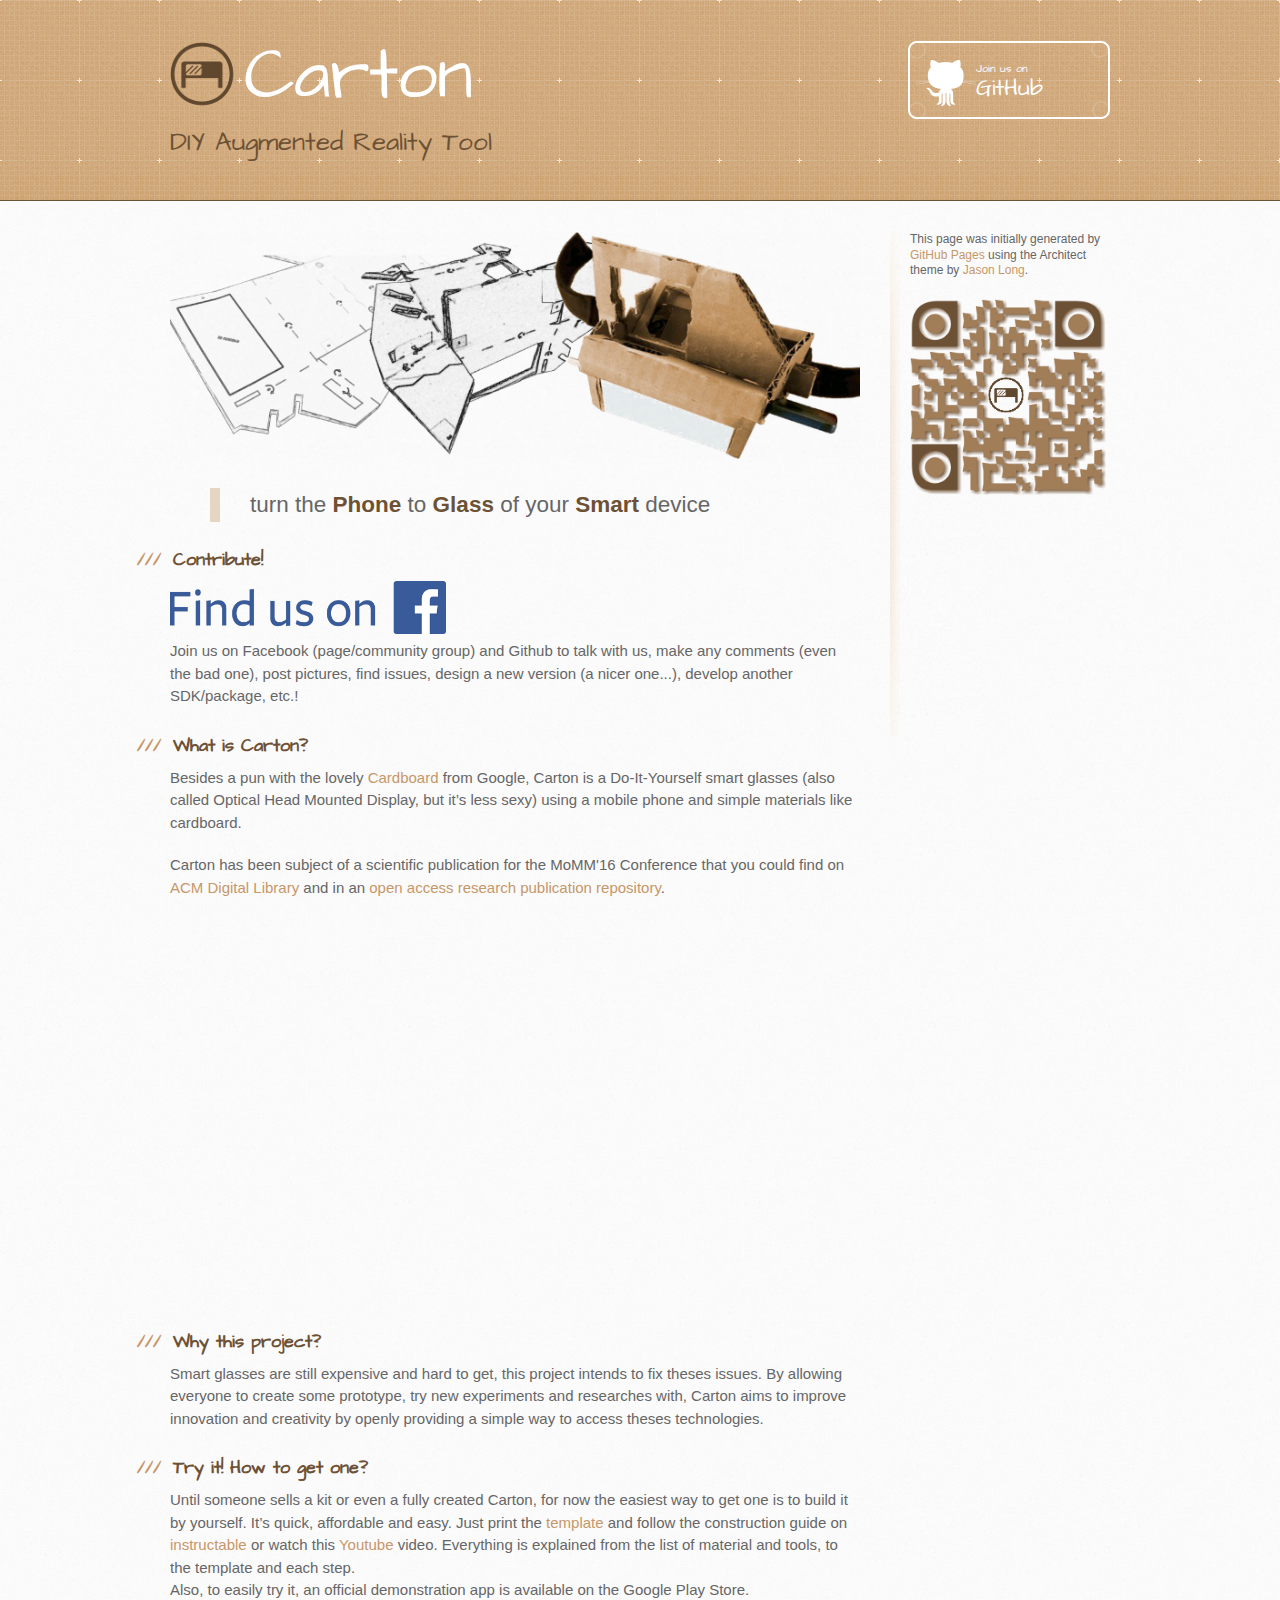
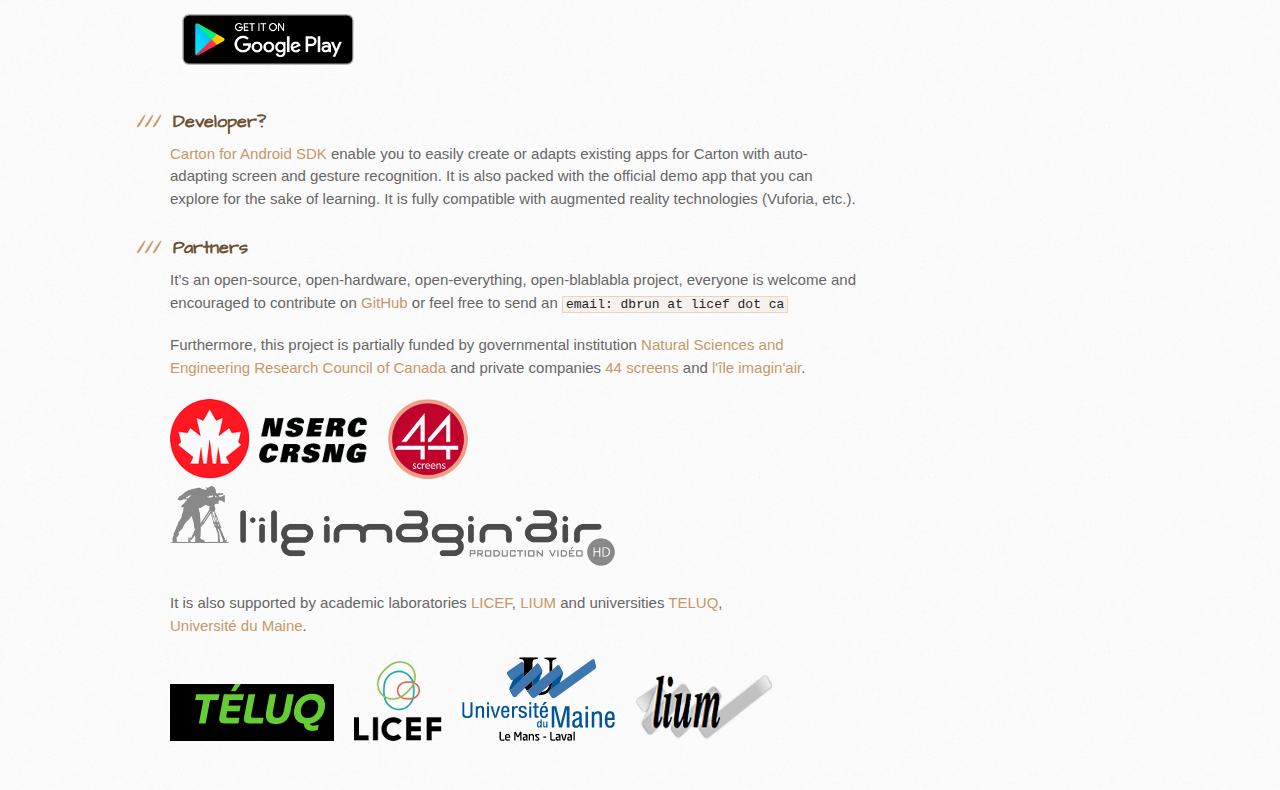
==== v1/index.html @ 9ed579ef "New official website - v2" ====
<!DOCTYPE html>
<html>

<head>
    <meta charset='utf-8'>
    <meta http-equiv="X-UA-Compatible" content="chrome=1">
    <meta name="viewport" content="width=device-width, initial-scale=1, maximum-scale=1">
    <link href='https://fonts.googleapis.com/css?family=Architects+Daughter' rel='stylesheet' type='text/css'>
    <link rel="stylesheet" type="text/css" href="stylesheets/stylesheet.css" media="screen">
    <link rel="stylesheet" type="text/css" href="stylesheets/github-light.css" media="screen">
    <link rel="stylesheet" type="text/css" href="stylesheets/print.css" media="print">
    <link rel="icon" type="image/png" href="images/favicon.png" />

    <!--[if lt IE 9]>
    <script src="//html5shiv.googlecode.com/svn/trunk/html5.js"></script>
    <![endif]-->

    <title>Carton</title>
</head>

<body>
    <header>
        <div class="inner">
            <img id="logo" src="images/logo.png" alt="Carton logo"/>
            <h1>Carton</h1>
            <h2>DIY Augmented Reality Tool</span></h2>
            <a href="https://github.com/mobicarton" class="button"><small>Join us on</small> GitHub</a>
        </div>
    </header>

    <div id="content-wrapper">
        <div class="inner clearfix">
            <section id="main-content">
                <img src="images/carton_steps.jpg" alt="Carton"/>

                <blockquote>
                    <p>turn the <b>Phone</b> to <b>Glass</b> of your <b>Smart</b> device</p>
                </blockquote>

                <h3><a id="contribute" class="anchor" href="#contribute" aria-hidden="true"><span aria-hidden="true" class="octicon octicon-link"></span></a> Contribute!</h3>
                <p>
                    <a href="https://www.facebook.com/cartonmobi" alt="Facebook - Carton">
                        <img id="facebook-find-us" src="images/FB.png" alt="Find Us on Facebook"/>
                    </a>
                    <br/>
                    Join us on Facebook (page/community group) and Github to talk with us, make any comments (even the bad one), post pictures, find issues, design a new version (a nicer one...), develop another SDK/package, etc.!
                </p>

                <h3><a id="what-is-carton" class="anchor" href="#what-is-carton" aria-hidden="true"><span aria-hidden="true" class="octicon octicon-link"></span></a> What is Carton?</h3>
                <p>
                    Besides a pun with the lovely <a href="https://vr.google.com/cardboard/">Cardboard</a> from Google, Carton is a Do-It-Yourself smart glasses (also called Optical Head Mounted Display, but it’s less sexy) using a mobile phone and simple materials like cardboard.
                </p>
                <p>
                    Carton has been subject of a scientific publication for the MoMM'16 Conference that you could find on <a href="http://dl.acm.org/">ACM Digital Library</a> and in an <a href="http://r-libre.teluq.ca/1029/">open access research publication repository</a>.
                </p>

                <iframe id="youtube" src="https://www.youtube.com/embed/GiPo4efbewo" frameborder="0" allowfullscreen></iframe>

                <h3><a id="why-this-project" class="anchor" href="#why-this-project" aria-hidden="true"><span aria-hidden="true" class="octicon octicon-link"></span></a> Why this project?</h3>
                <p>
                    Smart glasses are still expensive and hard to get, this project intends to fix theses issues. By allowing everyone to create some prototype, try new experiments and researches with, Carton aims to improve innovation and creativity by openly providing a simple way to access theses technologies.
                </p>

                <h3><a id="how-to-get-one" class="anchor" href="#how-to-get-one" aria-hidden="true"><span aria-hidden="true" class="octicon octicon-link"></span></a> Try it! How to get one?</h3>
                <p>
                    Until someone sells a kit or even a fully created Carton, for now the easiest way to get one is to build it by yourself. It’s quick, affordable and easy. Just print the <a href="https://github.com/mobicarton/guide-template">template</a> and follow the construction guide on <a href="http://www.instructables.com/id/Carton-DIY-Smart-Eyewear/">instructable</a> or watch this <a href="https://www.youtube.com/watch?v=3ww5lE8PVsc">Youtube</a> video. Everything is explained from the list of material and tools, to the template and each step.
                    <br/>
                    Also, to easily try it, an official demonstration app is available on the Google Play Store.
                    <br/>
                    <a href="https://play.google.com/store/apps/details?id=mobi.carton">
                        <img id="badgeGooglePlay" src="images/google-play-badge.png" alt="Get it on Google Play"/>
                    </a>
                </p>

                <h3><a id="developer" class="anchor" href="#developer" aria-hidden="true"><span aria-hidden="true" class="octicon octicon-link"></span></a> Developer?</h3>
                <p>
                    <a href="https://github.com/mobicarton/carton-android">Carton for Android SDK</a> enable you to easily create or adapts existing apps for Carton with auto-adapting screen and gesture recognition. It is also packed with the official demo app that you can explore for the sake of learning. It is fully compatible with augmented reality technologies (Vuforia, etc.).
                </p>

                <h3><a id="partners" class="anchor" href="#partners" aria-hidden="true"><span aria-hidden="true" class="octicon octicon-link"></span></a> Partners</h3>
                <p>
                    It’s an open-source, open-hardware, open-everything, open-blablabla project, everyone is welcome and encouraged to contribute on <a href="https://github.com/mobicarton">GitHub</a> or feel free to send an <code>email: dbrun at licef dot ca</code>
                </p>
                <p>
                    Furthermore, this project is partially funded by governmental institution <a href="http://nserc-crsng.gc.ca/index_eng.asp">Natural Sciences and Engineering Research Council of Canada</a> and private companies <a href="http://44screens.com/en-us">44 screens</a> and <a href="http://www.lileimaginair.com">l'île imagin'air</a>.
                </p>
                <p>
                    <a href="http://nserc-crsng.gc.ca/index_eng.asp"><img src="images/logo_nserc.png" class="logo_partner" alt="NSERC Canada logo"/></a>
                    <a href="http://44screens.com/en-us"><img src="images/logo_44screens.png" class="logo_partner" alt="44 screens logo"/></a>
                    <a href="http://www.lileimaginair.com"><img src="images/logo_lileimaginair.png" class="logo_partner" alt="l'île imagin'air logo"/></a>
                <p/>
                <p>
                    It is also supported by academic laboratories <a href="http://www.licef.teluq.ca/">LICEF</a>, <a href="http://www-lium.univ-lemans.fr/en">LIUM</a> and universities <a href="http://www.teluq.ca/">TELUQ</a>, <a href="http://www.univ-lemans.fr/en">Université&nbsp;du&nbsp;Maine</a>.
                </p>
                <p>
                    <a href="http://www.teluq.ca/"><img src="images/logo_teluq.png" class="logo_partner" alt="TELUQ logo"/></a>
                    <a href="http://www.licef.teluq.ca/"><img src="images/logo_licef.png" class="logo_partner" alt="LICEF logo"/></a>
                    <a href="http://www.univ-lemans.fr/en"><img src="images/logo_um.png" class="logo_partner" alt="Université du Maine logo"/></a>
                    <a href="http://www-lium.univ-lemans.fr/en"><img src="images/logo_lium.png" class="logo_partner" alt="LIUM logo"/></a>
                </p>
            </section>

            <aside id="sidebar">
                <p>
                    This page was initially generated by <a href="https://pages.github.com">GitHub Pages</a> using the Architect theme by <a href="https://twitter.com/jasonlong">Jason Long</a>.
                </p>
                <a href="https://play.google.com/store/apps/details?id=mobi.carton" alt="QR Code - Carton">
                    <img id="QRCode" src="images/Unitag_QRCode_Carton.png" alt="QR Code - Carton App to Google Play Store"/>
                </a>

            </aside>
        </div>
    </div>
</body>

</html>
---- v1/stylesheets/stylesheet.css ----
/*! normalize.css v3.0.2 | MIT License | git.io/normalize */

/**
 * 1. Set default font family to sans-serif.
 * 2. Prevent iOS text size adjust after orientation change, without disabling
 *    user zoom.
 */

html {
  font-family: sans-serif; /* 1 */
  -webkit-text-size-adjust: 100%; /* 2 */
  -ms-text-size-adjust: 100%; /* 2 */
}

/**
 * Remove default margin.
 */

body {
  margin: 0;
}

/* HTML5 display definitions
   ========================================================================== */

/**
 * Correct `block` display not defined for any HTML5 element in IE 8/9.
 * Correct `block` display not defined for `details` or `summary` in IE 10/11
 * and Firefox.
 * Correct `block` display not defined for `main` in IE 11.
 */

article,
aside,
details,
figcaption,
figure,
footer,
header,
hgroup,
main,
menu,
nav,
section,
summary {
  display: block;
}

/**
 * 1. Correct `inline-block` display not defined in IE 8/9.
 * 2. Normalize vertical alignment of `progress` in Chrome, Firefox, and Opera.
 */

audio,
canvas,
progress,
video {
  display: inline-block; /* 1 */
  vertical-align: baseline; /* 2 */
}

/**
 * Prevent modern browsers from displaying `audio` without controls.
 * Remove excess height in iOS 5 devices.
 */

audio:not([controls]) {
  display: none;
  height: 0;
}

/**
 * Address `[hidden]` styling not present in IE 8/9/10.
 * Hide the `template` element in IE 8/9/11, Safari, and Firefox < 22.
 */

[hidden],
template {
  display: none;
}

/* Links
   ========================================================================== */

/**
 * Remove the gray background color from active links in IE 10.
 */

a {
  background-color: transparent;
}

/**
 * Improve readability when focused and also mouse hovered in all browsers.
 */

a:active,
a:hover {
  outline: 0;
}

/* Text-level semantics
   ========================================================================== */

/**
 * Address styling not present in IE 8/9/10/11, Safari, and Chrome.
 */

abbr[title] {
  border-bottom: 1px dotted;
}

/**
 * Address style set to `bolder` in Firefox 4+, Safari, and Chrome.
 */

b,
strong {
  font-weight: bold;
}

/**
 * Address styling not present in Safari and Chrome.
 */

dfn {
  font-style: italic;
}

/**
 * Address variable `h1` font-size and margin within `section` and `article`
 * contexts in Firefox 4+, Safari, and Chrome.
 */

h1 {
  margin: 0.67em 0;
  font-size: 2em;
}

/**
 * Address styling not present in IE 8/9.
 */

mark {
  color: #000;
  background: #ff0;
}

/**
 * Address inconsistent and variable font size in all browsers.
 */

small {
  font-size: 80%;
}

/**
 * Prevent `sub` and `sup` affecting `line-height` in all browsers.
 */

sub,
sup {
  position: relative;
  font-size: 75%;
  line-height: 0;
  vertical-align: baseline;
}

sup {
  top: -0.5em;
}

sub {
  bottom: -0.25em;
}

/* Embedded content
   ========================================================================== */

/**
 * Remove border when inside `a` element in IE 8/9/10.
 */

img {
  border: 0;
}

/**
 * Correct overflow not hidden in IE 9/10/11.
 */

svg:not(:root) {
  overflow: hidden;
}

/* Grouping content
   ========================================================================== */

/**
 * Address margin not present in IE 8/9 and Safari.
 */

figure {
  margin: 1em 40px;
}

/**
 * Address differences between Firefox and other browsers.
 */

hr {
  height: 0;
  -moz-box-sizing: content-box;
  box-sizing: content-box;
}

/**
 * Contain overflow in all browsers.
 */

pre {
  overflow: auto;
}

/**
 * Address odd `em`-unit font size rendering in all browsers.
 */

code,
kbd,
pre,
samp {
  font-family: monospace, monospace;
  font-size: 1em;
}

/* Forms
   ========================================================================== */

/**
 * Known limitation: by default, Chrome and Safari on OS X allow very limited
 * styling of `select`, unless a `border` property is set.
 */

/**
 * 1. Correct color not being inherited.
 *    Known issue: affects color of disabled elements.
 * 2. Correct font properties not being inherited.
 * 3. Address margins set differently in Firefox 4+, Safari, and Chrome.
 */

button,
input,
optgroup,
select,
textarea {
  margin: 0; /* 3 */
  font: inherit; /* 2 */
  color: inherit; /* 1 */
}

/**
 * Address `overflow` set to `hidden` in IE 8/9/10/11.
 */

button {
  overflow: visible;
}

/**
 * Address inconsistent `text-transform` inheritance for `button` and `select`.
 * All other form control elements do not inherit `text-transform` values.
 * Correct `button` style inheritance in Firefox, IE 8/9/10/11, and Opera.
 * Correct `select` style inheritance in Firefox.
 */

button,
select {
  text-transform: none;
}

/**
 * 1. Avoid the WebKit bug in Android 4.0.* where (2) destroys native `audio`
 *    and `video` controls.
 * 2. Correct inability to style clickable `input` types in iOS.
 * 3. Improve usability and consistency of cursor style between image-type
 *    `input` and others.
 */

button,
html input[type="button"], /* 1 */
input[type="reset"],
input[type="submit"] {
  -webkit-appearance: button; /* 2 */
  cursor: pointer; /* 3 */
}

/**
 * Re-set default cursor for disabled elements.
 */

button[disabled],
html input[disabled] {
  cursor: default;
}

/**
 * Remove inner padding and border in Firefox 4+.
 */

button::-moz-focus-inner,
input::-moz-focus-inner {
  padding: 0;
  border: 0;
}

/**
 * Address Firefox 4+ setting `line-height` on `input` using `!important` in
 * the UA stylesheet.
 */

input {
  line-height: normal;
}

/**
 * It's recommended that you don't attempt to style these elements.
 * Firefox's implementation doesn't respect box-sizing, padding, or width.
 *
 * 1. Address box sizing set to `content-box` in IE 8/9/10.
 * 2. Remove excess padding in IE 8/9/10.
 */

input[type="checkbox"],
input[type="radio"] {
  box-sizing: border-box; /* 1 */
  padding: 0; /* 2 */
}

/**
 * Fix the cursor style for Chrome's increment/decrement buttons. For certain
 * `font-size` values of the `input`, it causes the cursor style of the
 * decrement button to change from `default` to `text`.
 */

input[type="number"]::-webkit-inner-spin-button,
input[type="number"]::-webkit-outer-spin-button {
  height: auto;
}

/**
 * 1. Address `appearance` set to `searchfield` in Safari and Chrome.
 * 2. Address `box-sizing` set to `border-box` in Safari and Chrome
 *    (include `-moz` to future-proof).
 */

input[type="search"] {
  -webkit-box-sizing: content-box; /* 2 */
  -moz-box-sizing: content-box;
  box-sizing: content-box;
  -webkit-appearance: textfield; /* 1 */
}

/**
 * Remove inner padding and search cancel button in Safari and Chrome on OS X.
 * Safari (but not Chrome) clips the cancel button when the search input has
 * padding (and `textfield` appearance).
 */

input[type="search"]::-webkit-search-cancel-button,
input[type="search"]::-webkit-search-decoration {
  -webkit-appearance: none;
}

/**
 * Define consistent border, margin, and padding.
 */

fieldset {
  padding: 0.35em 0.625em 0.75em;
  margin: 0 2px;
  border: 1px solid #c0c0c0;
}

/**
 * 1. Correct `color` not being inherited in IE 8/9/10/11.
 * 2. Remove padding so people aren't caught out if they zero out fieldsets.
 */

legend {
  padding: 0; /* 2 */
  border: 0; /* 1 */
}

/**
 * Remove default vertical scrollbar in IE 8/9/10/11.
 */

textarea {
  overflow: auto;
}

/**
 * Don't inherit the `font-weight` (applied by a rule above).
 * NOTE: the default cannot safely be changed in Chrome and Safari on OS X.
 */

optgroup {
  font-weight: bold;
}

/* Tables
   ========================================================================== */

/**
 * Remove most spacing between table cells.
 */

table {
  border-spacing: 0;
  border-collapse: collapse;
}

td,
th {
  padding: 0;
}

/* LAYOUT STYLES */
body {
  font-family: 'Helvetica Neue', Helvetica, Arial, serif;
  font-size: 15px;
  font-weight: 400;
  line-height: 1.5;
  color: #666;
  background: transparent url(../images/body-bg.jpg) 0 0 repeat;
}

p {
  margin-top: 0;
}

a {
  color: #C69769;
}
a:hover {
  color: #C69769;
}

header {
  padding-top: 40px;
  padding-bottom: 40px;
  font-family: 'Architects Daughter', 'Helvetica Neue', Helvetica, Arial, serif;
  background: transparent url(../images/header-bg.jpg) 0 0 repeat-x;
  border-bottom: solid 1px #6D5135;
}

#logo {
     float: left !important;
     padding-right: 10px;
     padding-top: 2px;
     width: 64px;
     height: 64px;
}

header h1 {
  width: 540px;
  margin-top: 0;
  margin-bottom: 0.2em;
  font-size: 72px;
  font-weight: normal;
  line-height: 1;
  color: #fff;
  letter-spacing: -1px;
}

header h2 {
  width: 540px;
  margin-top: 0;
  margin-bottom: 0;
  font-size: 26px;
  font-weight: normal;
  line-height: 1.3;
  color: #6D5135;
  letter-spacing: 0;
}

.inner {
  position: relative;
  width: 940px;
  margin: 0 auto;
}

#content-wrapper {
  padding-top: 30px;
  border-top: solid 1px #fff;
}

#main-content {
  float: left;
  width: 690px;
}

#main-content img {
  max-width: 100%;
}

aside#sidebar {
  float: right;
  width: 200px;
  min-height: 504px;
  padding-left: 20px;
  font-size: 12px;
  line-height: 1.3;
  background: transparent url(../images/sidebar-bg.jpg) 0 0 no-repeat;
}

aside#sidebar p.repo-owner,
aside#sidebar p.repo-owner a {
  font-weight: bold;
}

#downloads {
  margin-bottom: 40px;
}

a.button {
  width: 134px;
  height: 58px;
  padding-top: 22px;
  padding-left: 68px;
  font-family: 'Architects Daughter', 'Helvetica Neue', Helvetica, Arial, serif;
  font-size: 23px;
  line-height: 1.2;
  color: #fff;
}
a.button small {
  display: block;
  font-size: 11px;
}
header a.button {
  position: absolute;
  top: 0;
  right: 0;
  background: transparent url(../images/github-button.png) 0 0 no-repeat;
}
aside a.button {
  display: block;
  width: 138px;
  padding-left: 64px;
  margin-bottom: 20px;
  font-size: 21px;
  background: transparent url(../images/download-button.png) 0 0 no-repeat;
}

code, pre {
  margin-bottom: 30px;
  font-family: Monaco, "Bitstream Vera Sans Mono", "Lucida Console", Terminal, monospace;
  font-size: 13px;
  color: #222;
}

code {
  padding: 0 3px;
  background-color: #F6F1ED;
  border: solid 1px #E7D5C3;
}

pre {
  padding: 20px;
  overflow: auto;
  text-shadow: none;
  background: #fff;
  border: solid 1px #f2f2f2;
}
pre code {
  padding: 0;
  color: #6D5135;
  background-color: #fff;
  border: none;
}

ul, ol, dl {
  margin-bottom: 20px;
}


/* COMMON STYLES */

hr {
  height: 0;
  margin-top: 1em;
  margin-bottom: 1em;
  border: 0;
  border-top: solid 1px #ddd;
}

table {
  width: 100%;
  border: 1px solid #ebebeb;
}

th {
  font-weight: 500;
}

td {
  font-weight: 300;
  text-align: center;
  border: 1px solid #ebebeb;
}

form {
  padding: 20px;
  background: #f2f2f2;

}


/* GENERAL ELEMENT TYPE STYLES */

#main-content h1 {
  margin-top: 0;
  margin-bottom: 0;
  font-family: 'Architects Daughter', 'Helvetica Neue', Helvetica, Arial, serif;
  font-size: 2.8em;
  font-weight: normal;
  color: #6D5135;
  text-indent: 6px;
  letter-spacing: -1px;
}

#main-content h1:before {
  padding-right: 0.3em;
  margin-left: -0.9em;
  color: #C69769;
  content: "/";
}

#main-content h2 {
  margin-bottom: 8px;
  font-family: 'Architects Daughter', 'Helvetica Neue', Helvetica, Arial, serif;
  font-size: 22px;
  font-weight: bold;
  color: #6D5135;
  text-indent: 4px;
}
#main-content h2:before {
  padding-right: 0.3em;
  margin-left: -1.5em;
  content: "//";
  color: #C69769;
}

#main-content h3 {
  margin-top: 24px;
  margin-bottom: 8px;
  font-family: 'Architects Daughter', 'Helvetica Neue', Helvetica, Arial, serif;
  font-size: 18px;
  font-weight: bold;
  color: #6D5135;
  text-indent: 3px;
}

#main-content h3:before {
  padding-right: 0.3em;
  margin-left: -2em;
  content: "///";
  color: #C69769;
}

#main-content h4 {
  margin-bottom: 8px;
  font-family: 'Architects Daughter', 'Helvetica Neue', Helvetica, Arial, serif;
  font-size: 15px;
  font-weight: bold;
  color: #6D5135;
  text-indent: 3px;
}

h4:before {
  padding-right: 0.3em;
  margin-left: -2.8em;
  content: "////";
  color: #C69769;
}

#main-content h5 {
  margin-bottom: 8px;
  font-family: 'Architects Daughter', 'Helvetica Neue', Helvetica, Arial, serif;
  font-size: 14px;
  color: #6D5135;
  text-indent: 3px;
}
h5:before {
  padding-right: 0.3em;
  margin-left: -3.2em;
  content: "/////";
  color: #C69769;
}

#main-content h6 {
  margin-bottom: 8px;
  font-family: 'Architects Daughter', 'Helvetica Neue', Helvetica, Arial, serif;
  font-size: .8em;
  color: #6D5135;
  text-indent: 3px;
}
h6:before {
  padding-right: 0.3em;
  margin-left: -3.7em;
  content: "//////";
  color: #C69769;
}

p {
  margin-bottom: 20px;
}

a {
  text-decoration: none;
}

p a {
  font-weight: 400;
}

blockquote {
  padding: 0 0 0 30px;
  margin-bottom: 20px;
  font-size: 1.5em;
  border-left: 10px solid #E7D5C3;
}

b {
    color: #6D5135;
}

ul {
  list-style-position: inside;
  list-style: disc;
  padding-left: 20px;
}

ol {
  list-style-position: inside;
  list-style: decimal;
  padding-left: 3px;
}

dl dd {
  font-style: italic;
  font-weight: 100;
}

footer {
  padding-top: 20px;
  padding-bottom: 30px;
  margin-top: 40px;
  font-size: 13px;
  color: #aaa;
  background: transparent url('../images/hr.png') 0 0 no-repeat;
}

footer a {
  color: #666;
}
footer a:hover {
  color: #444;
}

.logo_partner {
    margin-right: 16px;
}

/* MISC */
.clearfix:after {
  display: block;
  height: 0;
  clear: both;
  visibility: hidden;
  content: '.';
}

.clearfix {display: inline-block;}
* html .clearfix {height: 1%;}
.clearfix {display: block;}


#youtube {
    width: 672px;
    height: 378px;
}

#QRCode {
    width: 196px;
    display: block;
}

#badgeGooglePlay {
    width: 196px;
}

#facebook-find-us {
    width: 40%;
}


/* #Media Queries
================================================== */

/* Smaller than standard 960 (devices and browsers) */
@media only screen and (max-width: 959px) { }

/* Tablet Portrait size to standard 960 (devices and browsers) */
@media only screen and (min-width: 768px) and (max-width: 959px) {
  .inner {
    width: 740px;
  }
  header h1, header h2 {
    width: 340px;
  }
  #logo {
      width: 52px;
      height: 52px;
  }
  header h1 {
    font-size: 60px;
  }
  header h2 {
    font-size: 24px;
  }
  #main-content {
    width: 490px;
  }
  #main-content h1:before,
  #main-content h2:before,
  #main-content h3:before,
  #main-content h4:before,
  #main-content h5:before,
  #main-content h6:before {
    padding-right: 0;
    margin-left: 0;
    content: none;
  }

  #youtube {
      width: 448px;
      height: 252px;
  }
}

/* All Mobile Sizes (devices and browser) */
@media only screen and (max-width: 767px) {
  .inner {
    width: 93%;
  }
  header {
    padding: 20px 0;
  }
  header .inner {
    position: relative;
  }
  header h1, header h2 {
    width: 100%;
  }
  #logo {
      width: 40px;
      height: 40px;
  }
  header h1 {
    font-size: 48px;
  }
  header h2 {
    font-size: 22px;
  }
  header a.button {
    position: relative;
    display: inline-block;
    width: auto;
    height: auto;
    padding: 5px 10px;
    margin-top: 15px;
    font-size: 13px;
    line-height: 1;
    color: #6D5135;
    text-align: center;
    background-color: #E7D5C3;
    background-image: none;
    border-radius: 5px;
    -moz-border-radius: 5px;
    -webkit-border-radius: 5px;
  }
  header a.button small {
    display: inline;
    font-size: 13px;
  }
  #main-content,
  aside#sidebar {
    float: none;
    width: 100% ! important;
  }
  aside#sidebar {
    min-height: 0;
    padding: 20px 0;
    margin-top: 20px;
    background-image: none;
    border-top: solid 1px #ddd;
  }
  aside#sidebar a.button {
    display: none;
  }
  #main-content h1:before,
  #main-content h2:before,
  #main-content h3:before,
  #main-content h4:before,
  #main-content h5:before,
  #main-content h6:before {
    padding-right: 0;
    margin-left: 0;
    content: none;
  }

  #youtube {
      width: 100%;
      height: 252px;
  }

  #QRCode {
      display: none;
  }
}

/* Mobile Landscape Size to Tablet Portrait (devices and browsers) */
@media only screen and (min-width: 480px) and (max-width: 767px) { }

/* Mobile Portrait Size to Mobile Landscape Size (devices and browsers) */
@media only screen and (max-width: 479px) { }
---- v1/stylesheets/github-light.css ----
/*
The MIT License (MIT)

Copyright (c) 2016 GitHub, Inc.

Permission is hereby granted, free of charge, to any person obtaining a copy
of this software and associated documentation files (the "Software"), to deal
in the Software without restriction, including without limitation the rights
to use, copy, modify, merge, publish, distribute, sublicense, and/or sell
copies of the Software, and to permit persons to whom the Software is
furnished to do so, subject to the following conditions:

The above copyright notice and this permission notice shall be included in all
copies or substantial portions of the Software.

THE SOFTWARE IS PROVIDED "AS IS", WITHOUT WARRANTY OF ANY KIND, EXPRESS OR
IMPLIED, INCLUDING BUT NOT LIMITED TO THE WARRANTIES OF MERCHANTABILITY,
FITNESS FOR A PARTICULAR PURPOSE AND NONINFRINGEMENT. IN NO EVENT SHALL THE
AUTHORS OR COPYRIGHT HOLDERS BE LIABLE FOR ANY CLAIM, DAMAGES OR OTHER
LIABILITY, WHETHER IN AN ACTION OF CONTRACT, TORT OR OTHERWISE, ARISING FROM,
OUT OF OR IN CONNECTION WITH THE SOFTWARE OR THE USE OR OTHER DEALINGS IN THE
SOFTWARE.

*/

.pl-c /* comment */ {
  color: #969896;
}

.pl-c1 /* constant, variable.other.constant, support, meta.property-name, support.constant, support.variable, meta.module-reference, markup.raw, meta.diff.header */,
.pl-s .pl-v /* string variable */ {
  color: #0086b3;
}

.pl-e /* entity */,
.pl-en /* entity.name */ {
  color: #795da3;
}

.pl-smi /* variable.parameter.function, storage.modifier.package, storage.modifier.import, storage.type.java, variable.other */,
.pl-s .pl-s1 /* string source */ {
  color: #333;
}

.pl-ent /* entity.name.tag */ {
  color: #63a35c;
}

.pl-k /* keyword, storage, storage.type */ {
  color: #a71d5d;
}

.pl-s /* string */,
.pl-pds /* punctuation.definition.string, string.regexp.character-class */,
.pl-s .pl-pse .pl-s1 /* string punctuation.section.embedded source */,
.pl-sr /* string.regexp */,
.pl-sr .pl-cce /* string.regexp constant.character.escape */,
.pl-sr .pl-sre /* string.regexp source.ruby.embedded */,
.pl-sr .pl-sra /* string.regexp string.regexp.arbitrary-repitition */ {
  color: #183691;
}

.pl-v /* variable */ {
  color: #ed6a43;
}

.pl-id /* invalid.deprecated */ {
  color: #b52a1d;
}

.pl-ii /* invalid.illegal */ {
  color: #f8f8f8;
  background-color: #b52a1d;
}

.pl-sr .pl-cce /* string.regexp constant.character.escape */ {
  font-weight: bold;
  color: #63a35c;
}

.pl-ml /* markup.list */ {
  color: #693a17;
}

.pl-mh /* markup.heading */,
.pl-mh .pl-en /* markup.heading entity.name */,
.pl-ms /* meta.separator */ {
  font-weight: bold;
  color: #1d3e81;
}

.pl-mq /* markup.quote */ {
  color: #008080;
}

.pl-mi /* markup.italic */ {
  font-style: italic;
  color: #333;
}

.pl-mb /* markup.bold */ {
  font-weight: bold;
  color: #333;
}

.pl-md /* markup.deleted, meta.diff.header.from-file */ {
  color: #bd2c00;
  background-color: #ffecec;
}

.pl-mi1 /* markup.inserted, meta.diff.header.to-file */ {
  color: #55a532;
  background-color: #eaffea;
}

.pl-mdr /* meta.diff.range */ {
  font-weight: bold;
  color: #795da3;
}

.pl-mo /* meta.output */ {
  color: #1d3e81;
}
---- v1/stylesheets/print.css ----
html, body, div, span, applet, object, iframe,
h1, h2, h3, h4, h5, h6, p, blockquote, pre,
a, abbr, acronym, address, big, cite, code,
del, dfn, em, img, ins, kbd, q, s, samp,
small, strike, strong, sub, sup, tt, var,
b, u, i, center,
dl, dt, dd, ol, ul, li,
fieldset, form, label, legend,
table, caption, tbody, tfoot, thead, tr, th, td,
article, aside, canvas, details, embed,
figure, figcaption, footer, header, hgroup,
menu, nav, output, ruby, section, summary,
time, mark, audio, video {
  padding: 0;
  margin: 0;
  font: inherit;
  font-size: 100%;
  vertical-align: baseline;
  border: 0;
}
/* HTML5 display-role reset for older browsers */
article, aside, details, figcaption, figure,
footer, header, hgroup, menu, nav, section {
  display: block;
}
body {
  line-height: 1;
}
ol, ul {
  list-style: none;
}
blockquote, q {
  quotes: none;
}
blockquote:before, blockquote:after,
q:before, q:after {
  content: '';
  content: none;
}
table {
  border-spacing: 0;
  border-collapse: collapse;
}
body {
  font-family: 'Helvetica Neue', Helvetica, Arial, serif;
  font-size: 13px;
  line-height: 1.5;
  color: #000;
}

a {
  font-weight: bold;
  color: #d5000d;
}

header {
  padding-top: 35px;
  padding-bottom: 10px;
}

header h1 {
  font-size: 48px;
  font-weight: bold;
  line-height: 1.2;
  color: #303030;
  letter-spacing: -1px;
}

header h2 {
  font-size: 24px;
  font-weight: normal;
  line-height: 1.3;
  color: #aaa;
  letter-spacing: -1px;
}
#downloads {
  display: none;
}
#main_content {
  padding-top: 20px;
}

code, pre {
  margin-bottom: 30px;
  font-family: Monaco, "Bitstream Vera Sans Mono", "Lucida Console", Terminal;
  font-size: 12px;
  color: #222;
}

code {
  padding: 0 3px;
}

pre {
  padding: 20px;
  overflow: auto;
  border: solid 1px #ddd;
}
pre code {
  padding: 0;
}

ul, ol, dl {
  margin-bottom: 20px;
}


/* COMMON STYLES */

table {
  width: 100%;
  border: 1px solid #ebebeb;
}

th {
  font-weight: 500;
}

td {
  font-weight: 300;
  text-align: center;
  border: 1px solid #ebebeb;
}

form {
  padding: 20px;
  background: #f2f2f2;

}


/* GENERAL ELEMENT TYPE STYLES */

h1 {
  font-size: 2.8em;
}

h2 {
  margin-bottom: 8px;
  font-size: 22px;
  font-weight: bold;
  color: #303030;
}

h3 {
  margin-bottom: 8px;
  font-size: 18px;
  font-weight: bold;
  color: #d5000d;
}

h4 {
  font-size: 16px;
  font-weight: bold;
  color: #303030;
}

h5 {
  font-size: 1em;
  color: #303030;
}

h6 {
  font-size: .8em;
  color: #303030;
}

p {
  margin-bottom: 20px;
  font-weight: 300;
}

a {
  text-decoration: none;
}

p a {
  font-weight: 400;
}

blockquote {
  padding: 0 0 0 30px;
  margin-bottom: 20px;
  font-size: 1.6em;
  border-left: 10px solid #e9e9e9;
}

ul li {
  padding-left: 20px;
  list-style-position: inside;
  list-style: disc;
}

ol li {
  padding-left: 3px;
  list-style-position: inside;
  list-style: decimal;
}

dl dd {
  font-style: italic;
  font-weight: 100;
}

footer {
  padding-top: 20px;
  padding-bottom: 30px;
  margin-top: 40px;
  font-size: 13px;
  color: #aaa;
}

footer a {
  color: #666;
}

/* MISC */
.clearfix:after {
  display: block;
  height: 0;
  clear: both;
  visibility: hidden;
  content: '.';
}

.clearfix {display: inline-block;}
* html .clearfix {height: 1%;}
.clearfix {display: block;}
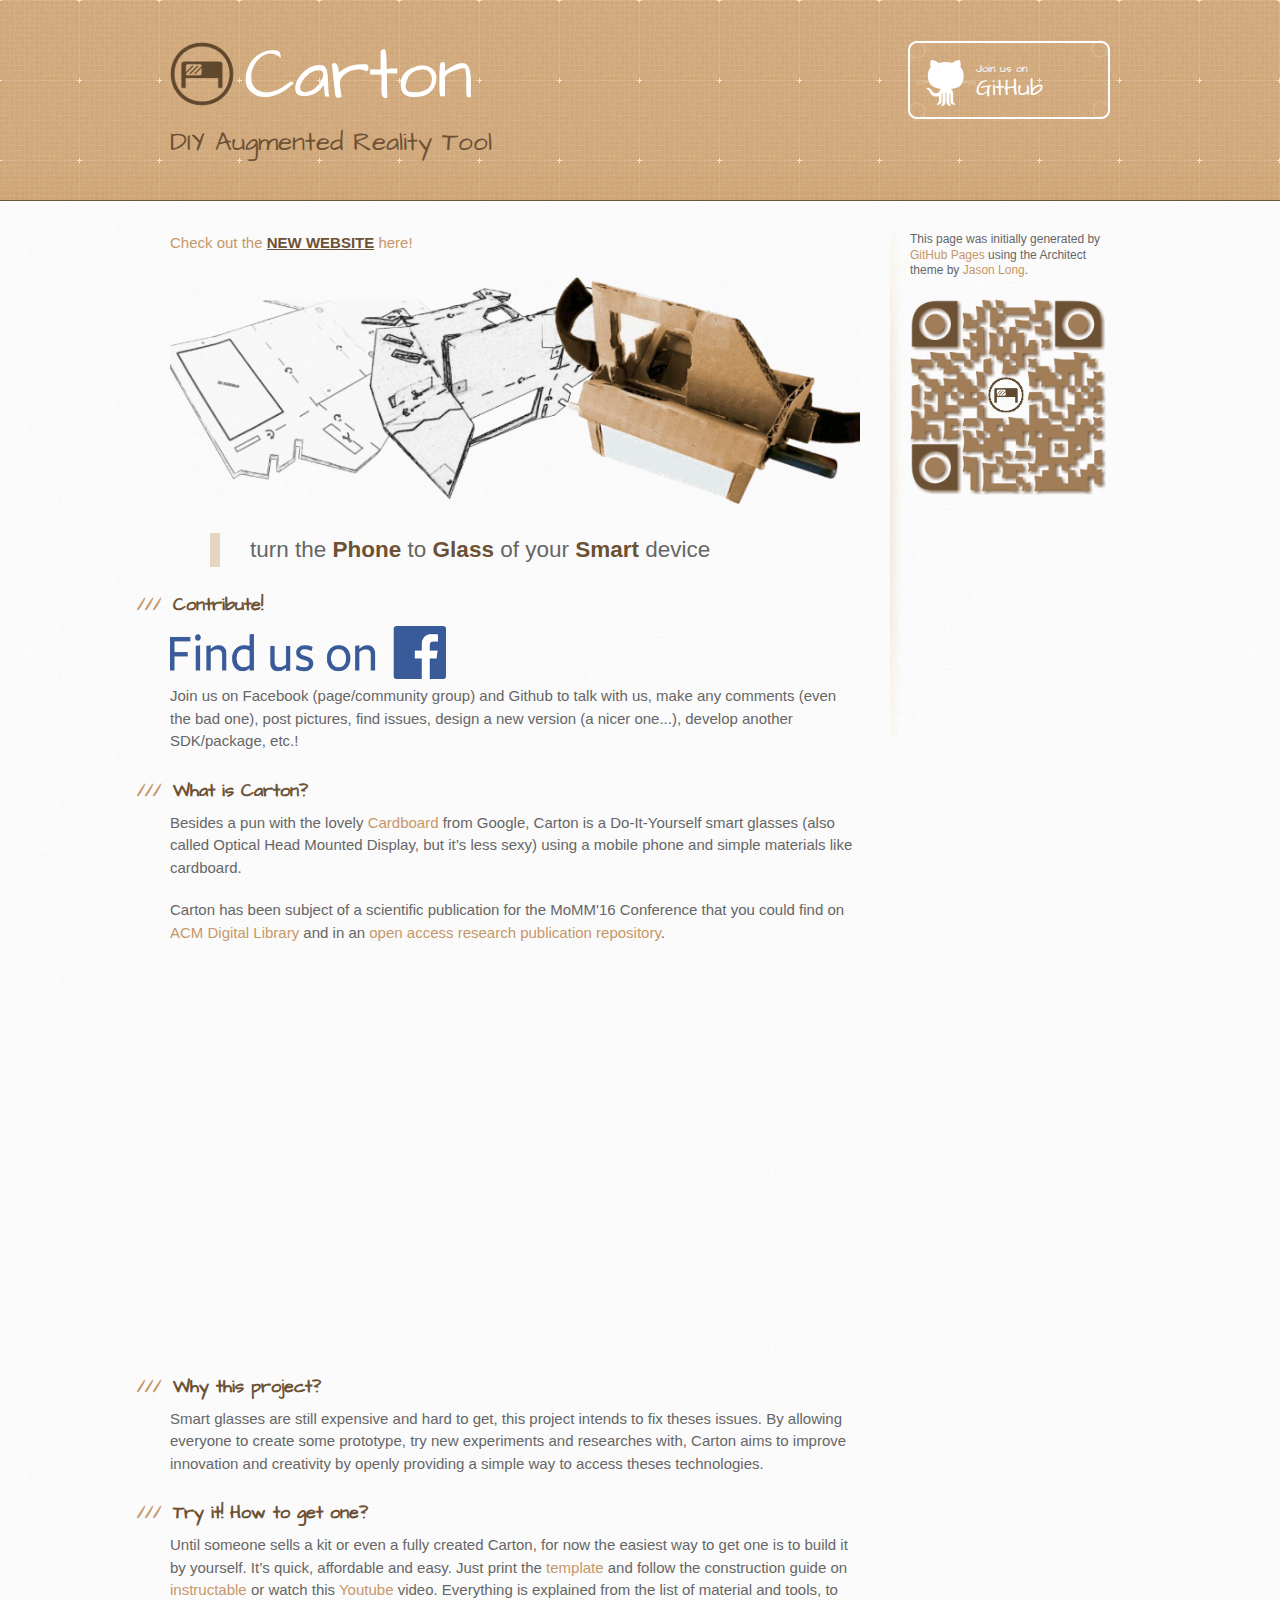
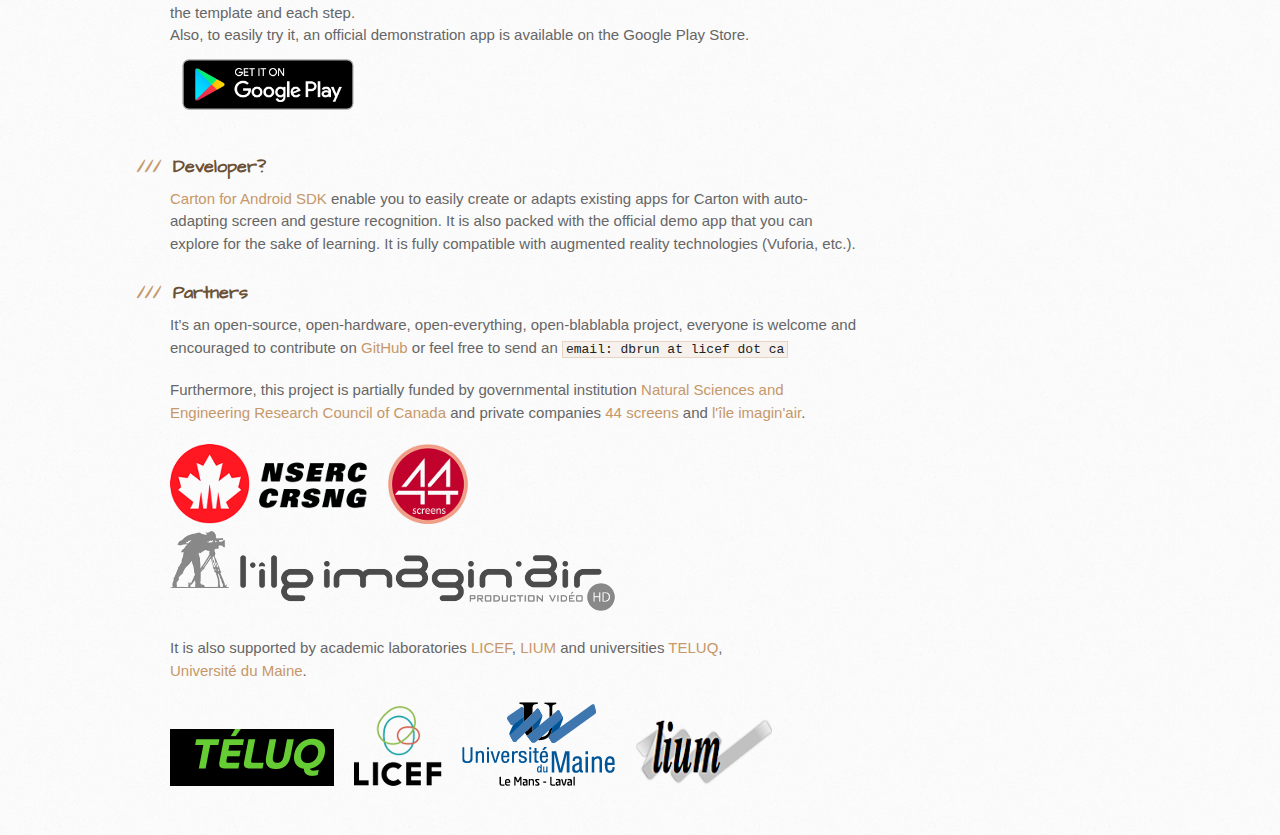
==== commit e267fc23: "Add links to new <—> old website version" ====
--- a/v1/index.html
+++ b/v1/index.html
@@ -31,6 +31,10 @@
     <div id="content-wrapper">
         <div class="inner clearfix">
             <section id="main-content">
+                <a href="../index.html">Check out the <b><u>NEW WEBSITE</u></b> here!</a>
+                <br/>
+                <br/>
+
                 <img src="images/carton_steps.jpg" alt="Carton"/>
 
                 <blockquote>
